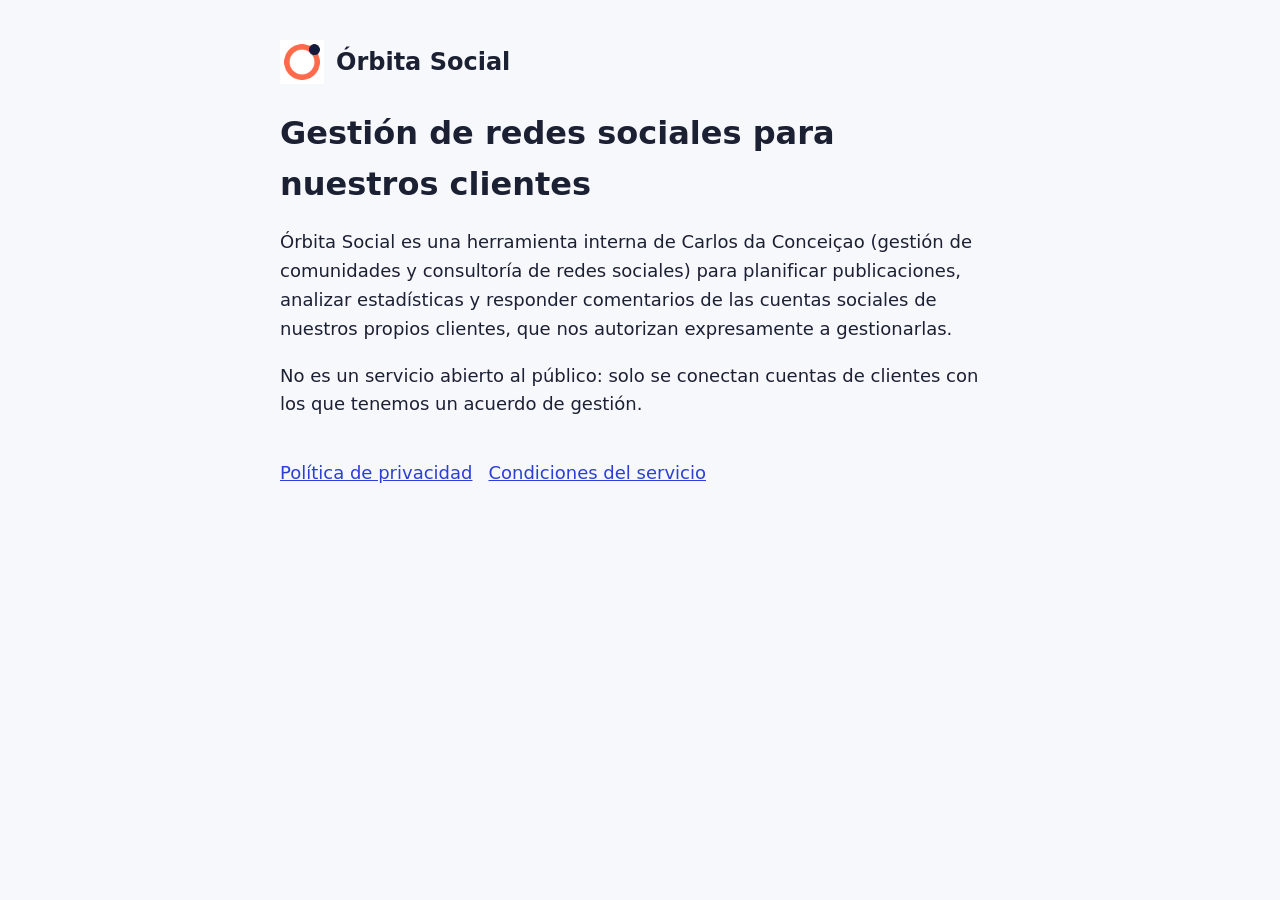
==== index.html @ c59845f5 "Add files via upload" ====
<!doctype html>
<html lang="es">
<head><meta charset="utf-8"><meta name="viewport" content="width=device-width, initial-scale=1"><title>Órbita Social</title><link rel="icon" href="logo.png"><link rel="stylesheet" href="style.css"></head>
<body><main>
<header><img src="logo.png" alt=""><a href="./">Órbita Social</a></header>
<h1>Gestión de redes sociales para nuestros clientes</h1>
<p>Órbita Social es una herramienta interna de Carlos da Conceiçao (gestión de comunidades y consultoría de redes sociales) para planificar publicaciones, analizar estadísticas y responder comentarios de las cuentas sociales de nuestros propios clientes, que nos autorizan expresamente a gestionarlas.</p>
<p>No es un servicio abierto al público: solo se conectan cuentas de clientes con los que tenemos un acuerdo de gestión.</p>
<nav><a href="privacy.html">Política de privacidad</a><a href="terms.html">Condiciones del servicio</a></nav>
</main></body></html>
---- style.css ----
:root { --text: #1c2033; --muted: #5b6078; --accent: #ff6b4a; --bg: #f7f8fc; }
* { box-sizing: border-box; }
body { margin: 0; font-family: system-ui, -apple-system, 'Segoe UI', Roboto, sans-serif; color: var(--text); background: var(--bg); font-size: 18px; line-height: 1.6; }
main { max-width: 760px; margin: 0 auto; padding: 40px 20px 60px; }
header { display: flex; align-items: center; gap: 12px; margin-bottom: 24px; }
header img { width: 44px; height: 44px; }
header a { font-weight: 700; font-size: 24px; color: var(--text); text-decoration: none; }
h1 { font-size: 32px; margin: 0 0 8px; }
h2 { font-size: 22px; margin: 28px 0 8px; }
p, li { color: var(--text); }
.muted { color: var(--muted); font-size: 16px; }
nav { margin-top: 40px; display: flex; gap: 16px; flex-wrap: wrap; }
nav a { color: #2b3fd6; }
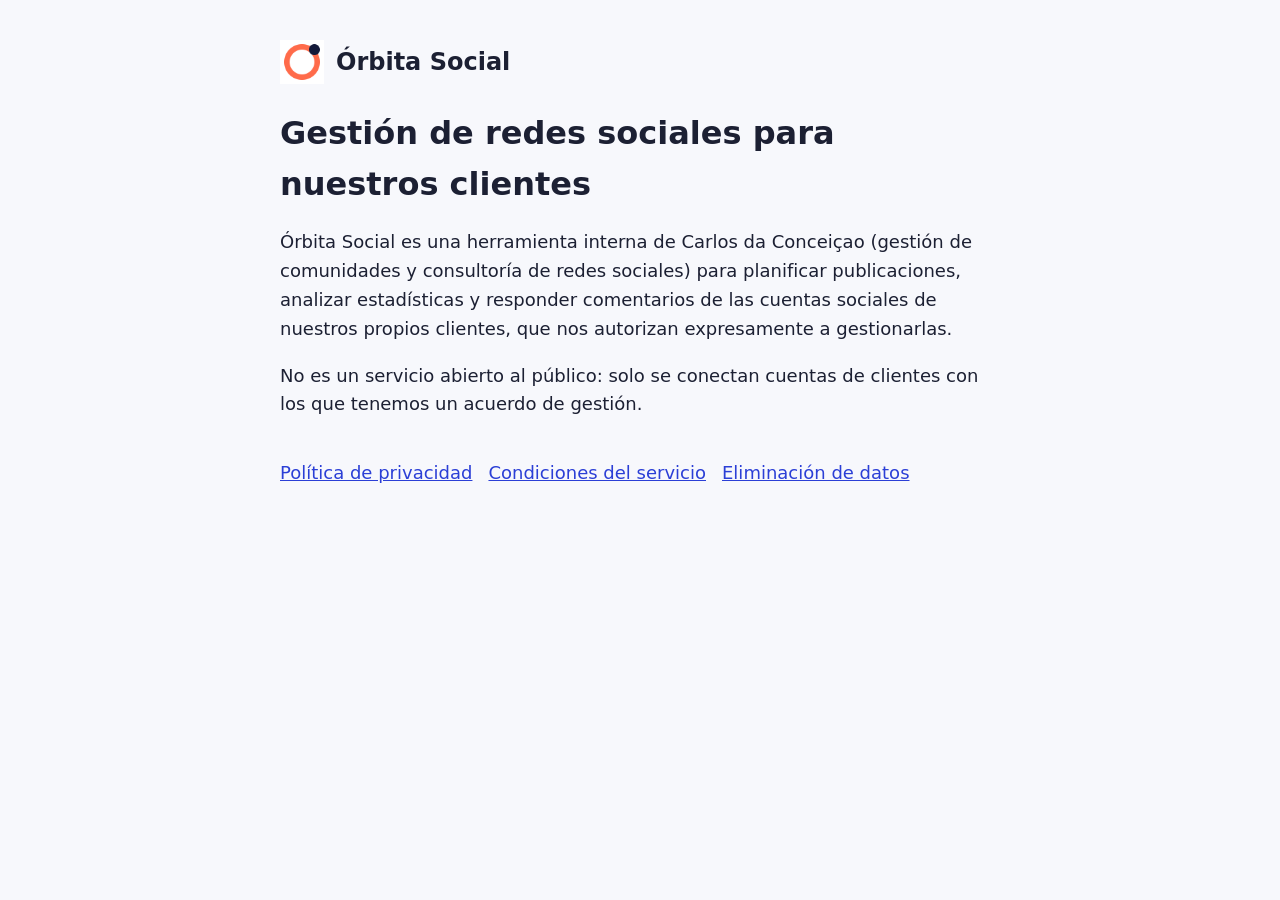
==== commit 0d871892: "Añade instrucciones de eliminación de datos y actualiza la política de privacidad" ====
--- a/index.html
+++ b/index.html
@@ -6,5 +6,5 @@
 <h1>Gestión de redes sociales para nuestros clientes</h1>
 <p>Órbita Social es una herramienta interna de Carlos da Conceiçao (gestión de comunidades y consultoría de redes sociales) para planificar publicaciones, analizar estadísticas y responder comentarios de las cuentas sociales de nuestros propios clientes, que nos autorizan expresamente a gestionarlas.</p>
 <p>No es un servicio abierto al público: solo se conectan cuentas de clientes con los que tenemos un acuerdo de gestión.</p>
-<nav><a href="privacy.html">Política de privacidad</a><a href="terms.html">Condiciones del servicio</a></nav>
+<nav><a href="privacy.html">Política de privacidad</a><a href="terms.html">Condiciones del servicio</a><a href="data-deletion.html">Eliminación de datos</a></nav>
 </main></body></html>
